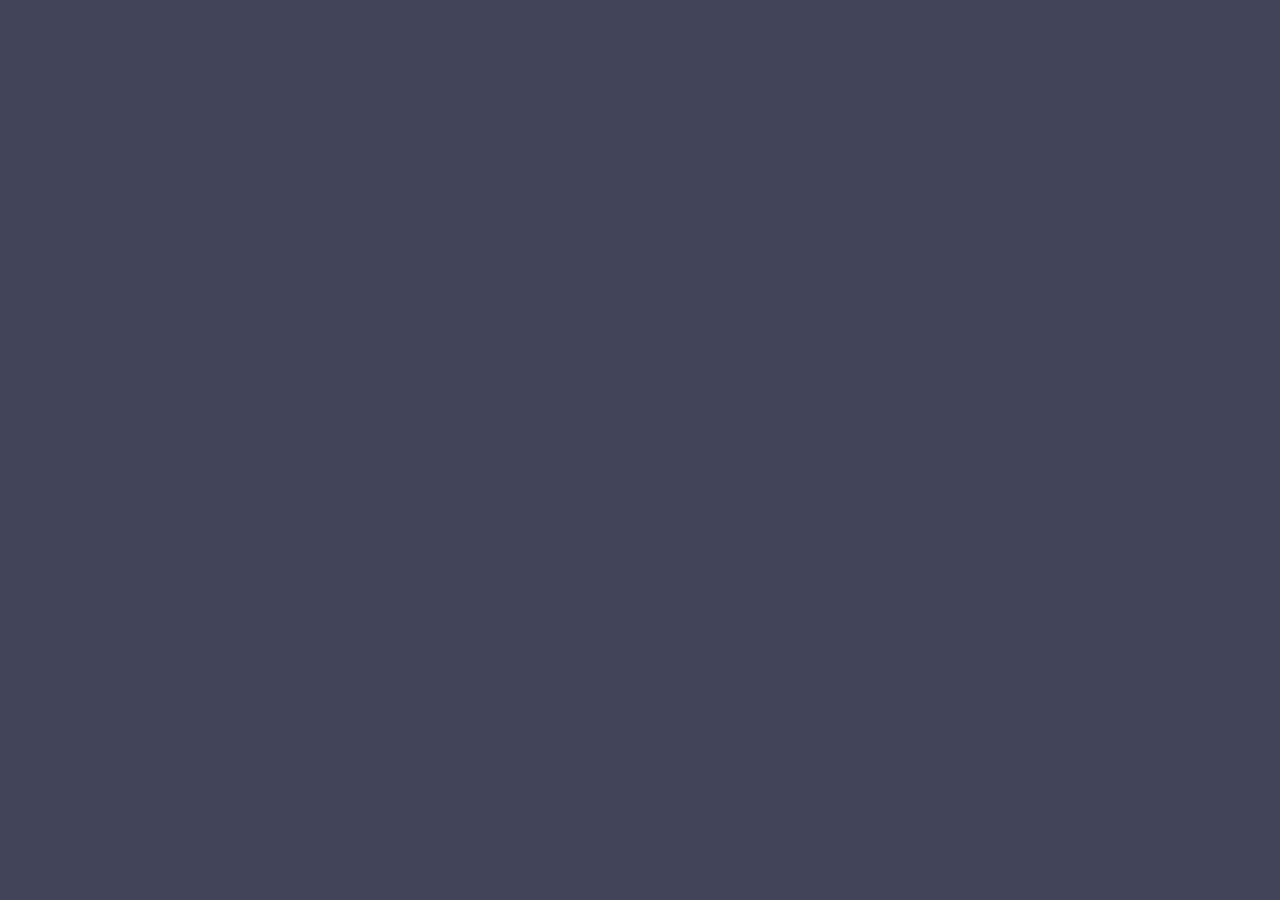
==== index.html @ c3647c6c "added base files" ====
<!DOCTYPE html>
<!DOCTYPE html>
<html lang="en">
<head>
    <meta charset="UTF-8">
    <meta name="viewport" content="width=device-width, initial-scale=1.0">
    <link rel = "stylesheet" href = "Main.css">
    <title>Document</title>
</head>
<body>
    
    
    
    
    
    

    
    
    
    
    
    
    

</div>
</body>
</html>
---- Main.css ----
*{
    margin: 0;
    padding: 0;
    background: #42455a;
    
    
    
    
    

}


a:any-link{
    text-decoration: none;
    color: rgb(0, 0, 0);
}
a:hover{
    color: rgb(255, 255, 255);

}
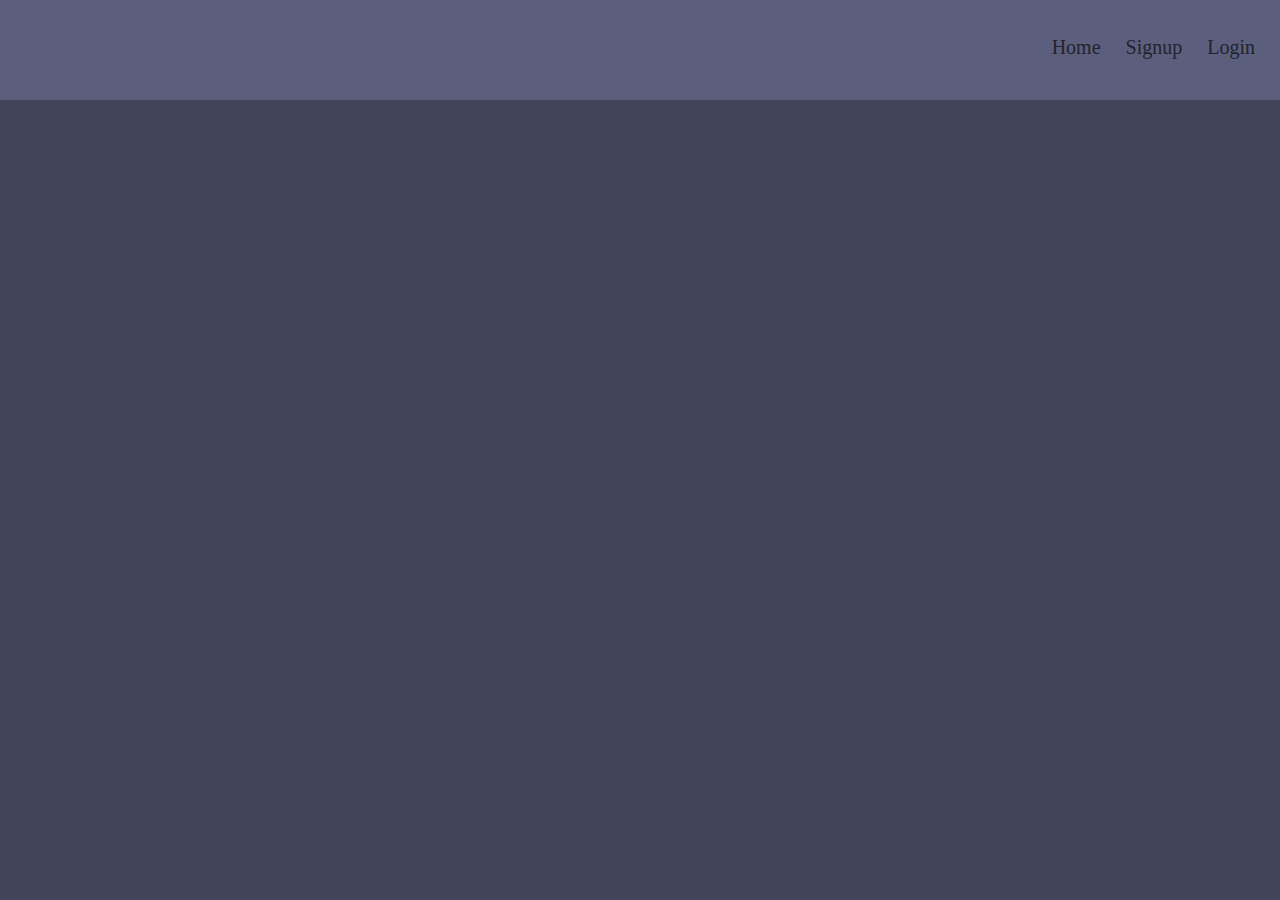
==== commit a0f1c296: "Basic Page" ====
--- a/index.html
+++ b/index.html
@@ -1,28 +1,21 @@
-<!DOCTYPE html>
 <!DOCTYPE html>
 <html lang="en">
 <head>
-    <meta charset="UTF-8">
-    <meta name="viewport" content="width=device-width, initial-scale=1.0">
-    <link rel = "stylesheet" href = "Main.css">
-    <title>Document</title>
+  <meta charset="UTF-8">
+  <meta name="viewport" content="width=device-width, initial-scale=1.0">
+  <link rel="stylesheet" href="Main.css">
+  <title>Crazy Crochet</title>
 </head>
 <body>
-    
-    
-    
-    
-    
-    
+   <div id = "navbar">
+     <ul>
+       <li><a href="index.html">Home</li></a>
+       <li><a href="https://google.com">Signup</li></a>
+       <li><a href="https://google.com">Login</li></a>
+     </ul>
+  </div>
 
-    
-    
-    
-    
-    
-    
-    
 
-</div>
+  </div>
 </body>
 </html>--- a/Main.css
+++ b/Main.css
@@ -1,22 +1,29 @@
-*{
-    margin: 0;
-    padding: 0;
-    background: #42455a;
-    
-    
-    
-    
-    
-
-}
-
-
 a:any-link{
-    text-decoration: none;
-    color: rgb(0, 0, 0);
+  color: #22232b;
+  text-decoration: none;
 }
 a:hover{
-    color: rgb(255, 255, 255);
-
+  color: white;
 }
-
+body{
+  margin: 0;
+  padding: 0;
+  overflow-x: hidden;
+  max-width: 1920px;
+  background-color: #42455a;
+}
+#navbar{
+  max-width: 100%;
+  height: 100px;
+  background-color: #5b5f7d;
+}
+#navbar ul{
+  float: right;
+  list-style: none;
+}
+#navbar ul li{
+  font-size: 20px;
+  float: left;
+  margin-top: 20px;
+  margin-right: 25px;
+}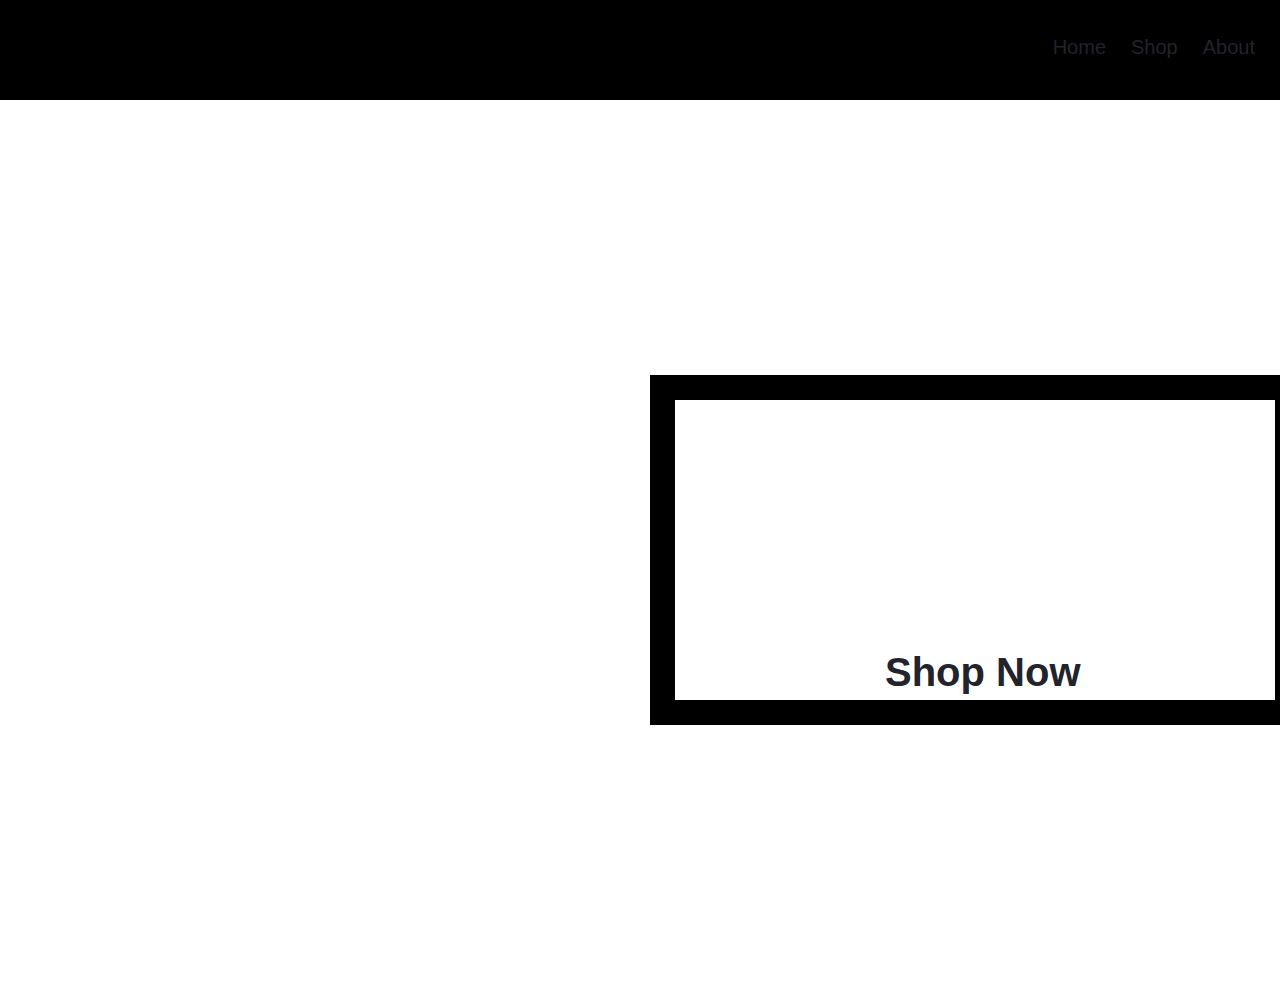
==== commit 23184093: "yes" ====
--- a/index.html
+++ b/index.html
@@ -10,12 +10,19 @@
    <div id = "navbar">
      <ul>
        <li><a href="index.html">Home</li></a>
-       <li><a href="https://google.com">Signup</li></a>
-       <li><a href="https://google.com">Login</li></a>
+       <li><a href="signup.html">Shop</li></a>
+       <li><a href="login.html">About</li></a>
      </ul>
+  </div>
+  <div class="box">
+    <h3><a href="shoppage.html">Shop Now</h3></a>
+
   </div>
 
 
   </div>
+  <div id="logo">
+<img src="Untitled.png" alt="">
+  </div>
 </body>
 </html>--- a/Main.css
+++ b/Main.css
@@ -1,3 +1,8 @@
+*{
+  overflow: hidden;
+}
+
+
 a:any-link{
   color: #22232b;
   text-decoration: none;
@@ -5,17 +10,22 @@
 a:hover{
   color: white;
 }
+#logo img {
+  margin-right: 200px;
+}
 body{
   margin: 0;
   padding: 0;
   overflow-x: hidden;
   max-width: 1920px;
-  background-color: #42455a;
+  background-color: white;
+  background-repeat: no-repeat;
+  
 }
 #navbar{
   max-width: 100%;
   height: 100px;
-  background-color: #5b5f7d;
+  background-color: black;
 }
 #navbar ul{
   float: right;
@@ -26,4 +36,25 @@
   float: left;
   margin-top: 20px;
   margin-right: 25px;
-}+  font-family: -apple-system, BlinkMacSystemFont, 'Segoe UI', Roboto, Oxygen, Ubuntu, Cantarell, 'Open Sans', 'Helvetica Neue', sans-serif;
+}
+.box {
+margin: 275px;
+margin-left: 650px;
+width: 500px;
+border: solid black;
+padding: 50px;
+border-width: 25px;
+float: left;
+box-shadow: black;
+border-style: solid;
+border-right-style: outset;
+height: 200px;
+
+}
+.box h3{
+  margin-top: 200px;
+  margin-left: 160px;
+  font-size: 40px;
+  font-family: -apple-system, BlinkMacSystemFont, 'Segoe UI', Roboto, Oxygen, Ubuntu, Cantarell, 'Open Sans', 'Helvetica Neue', sans-serif;
+}
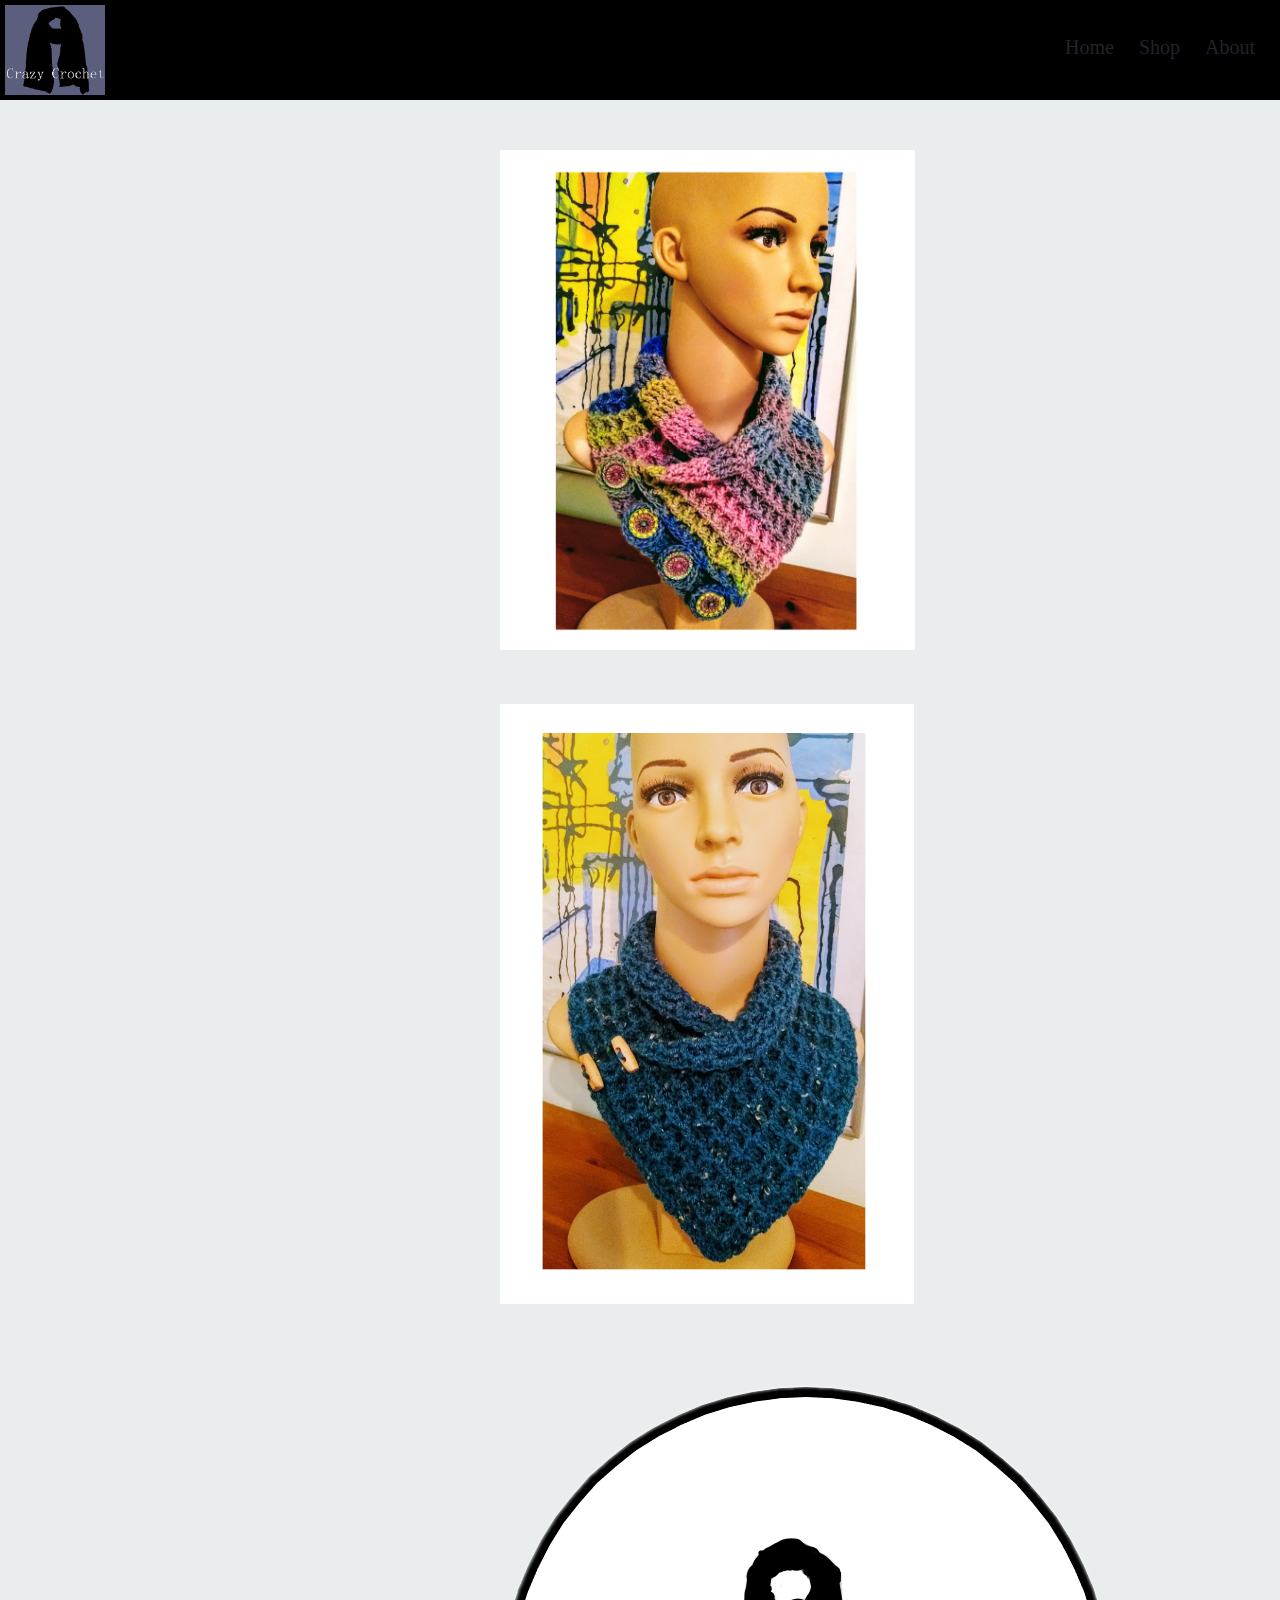
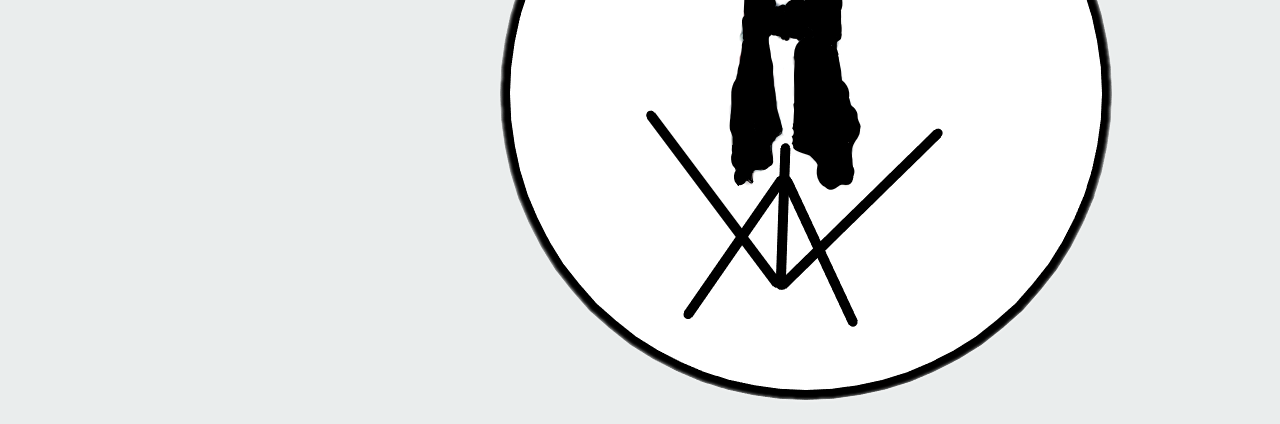
==== commit 1383beee: "Merge branch 'master' of https://github.com/Diamondz-coding/crazycrochet" ====
--- a/index.html
+++ b/index.html
@@ -8,21 +8,30 @@
 </head>
 <body>
    <div id = "navbar">
-     <ul>
+    <a href="index.html"><img src="Crochete logo.png" alt="your browser doesnt support this file type"></a>
+    <ul>
        <li><a href="index.html">Home</li></a>
        <li><a href="signup.html">Shop</li></a>
        <li><a href="login.html">About</li></a>
      </ul>
   </div>
-  <div class="box">
-    <h3><a href="shoppage.html">Shop Now</h3></a>
-
+  <div id="item1">
+  <a href="item(1)desc.html"><img src="item(1).png" alt="Sorry We Cant Load This Right"></a>
   </div>
-
+  <div id="item2">
+    <img src="item(2).png" alt="Sorry We Cant Load This Right">
+    </div>
+    <div id="item3">
+      <img src="item(3).png" alt="Sorry We Cant Load This Right">
+      </div>
+      <div id="item4">
+        <img src="item(4).png" alt="Sorry We Cant Load This Right">
+        </div>
+  
 
   </div>
   <div id="logo">
-<img src="Untitled.png" alt="">
+  <img src="Untitled.png" alt="just loading....">
   </div>
 </body>
 </html>--- a/Main.css
+++ b/Main.css
@@ -18,9 +18,7 @@
   padding: 0;
   overflow-x: hidden;
   max-width: 1920px;
-  background-color: white;
-  background-repeat: no-repeat;
-  
+  background-color:#EAEDED;
 }
 #navbar{
   max-width: 100%;
@@ -36,25 +34,45 @@
   float: left;
   margin-top: 20px;
   margin-right: 25px;
-  font-family: -apple-system, BlinkMacSystemFont, 'Segoe UI', Roboto, Oxygen, Ubuntu, Cantarell, 'Open Sans', 'Helvetica Neue', sans-serif;
 }
-.box {
-margin: 275px;
-margin-left: 650px;
-width: 500px;
-border: solid black;
-padding: 50px;
-border-width: 25px;
-float: left;
-box-shadow: black;
-border-style: solid;
-border-right-style: outset;
-height: 200px;
+#navbar img{
+  height: 90px;
+  width: 100px;
+  margin: 5px;
+}
+#item1 img{
+  max-height: 500px;
+  margin-left: 500px;
+  margin-top: 50px;
+}
+#item2 img{
+  max-height: 600px;
+  margin-left: 500px;
+  margin-top: 50px;
+}
+#item3 img{
+  float: right;
+  max-height: 500px;
+  width: 410px;
+  margin-right: 500px;
+  margin-top: -1158px;
+}
+#item4 img{
+  float: right;
+  max-height: 600px;
+  width: 410px;
+  margin-right: 500px;
+  margin-top: -603px;
+}
 
+.image1anddescription img{
+  height: 700px;
+  margin: 50px;
 }
-.box h3{
-  margin-top: 200px;
-  margin-left: 160px;
-  font-size: 40px;
-  font-family: -apple-system, BlinkMacSystemFont, 'Segoe UI', Roboto, Oxygen, Ubuntu, Cantarell, 'Open Sans', 'Helvetica Neue', sans-serif;
+.image1anddescription p{
+  text-align: right;
+  font-size: 30px;
+  margin-top: -700px;
+  margin-right: 60px;
+  color: white;
 }
